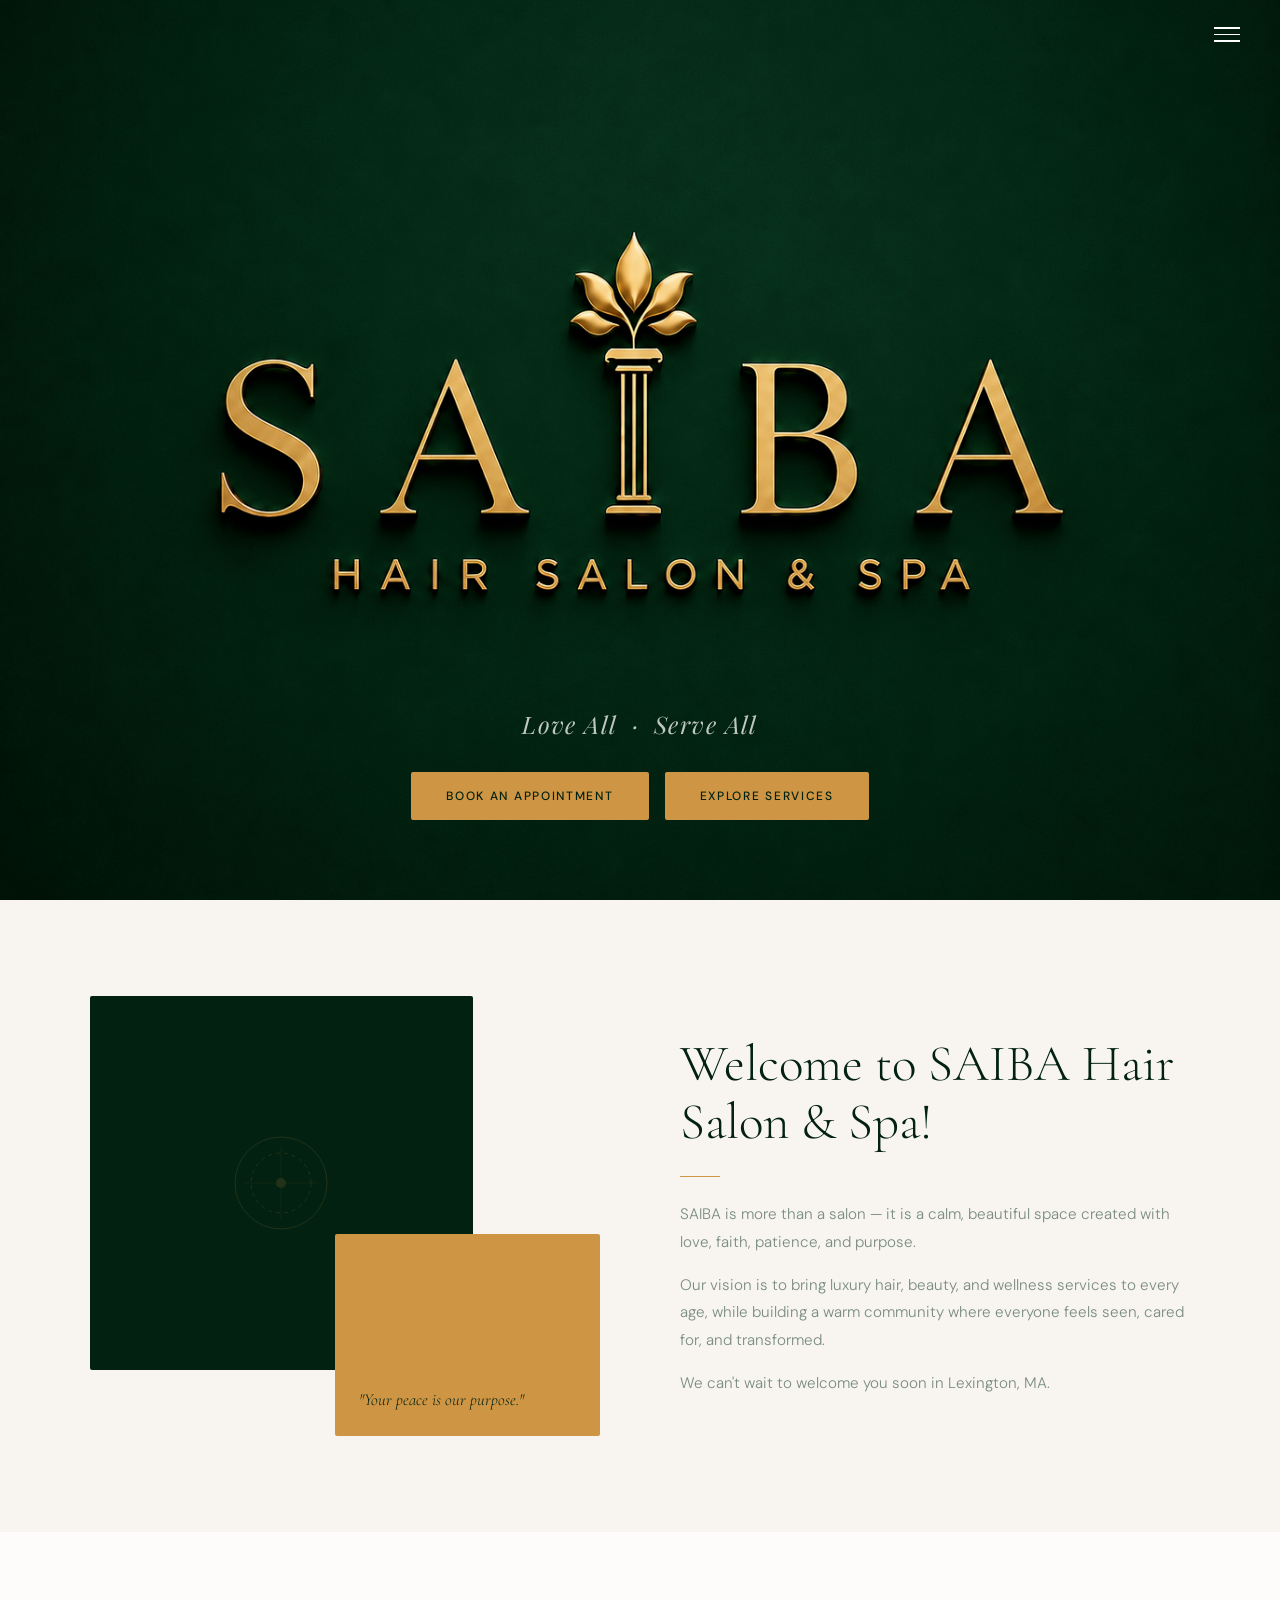
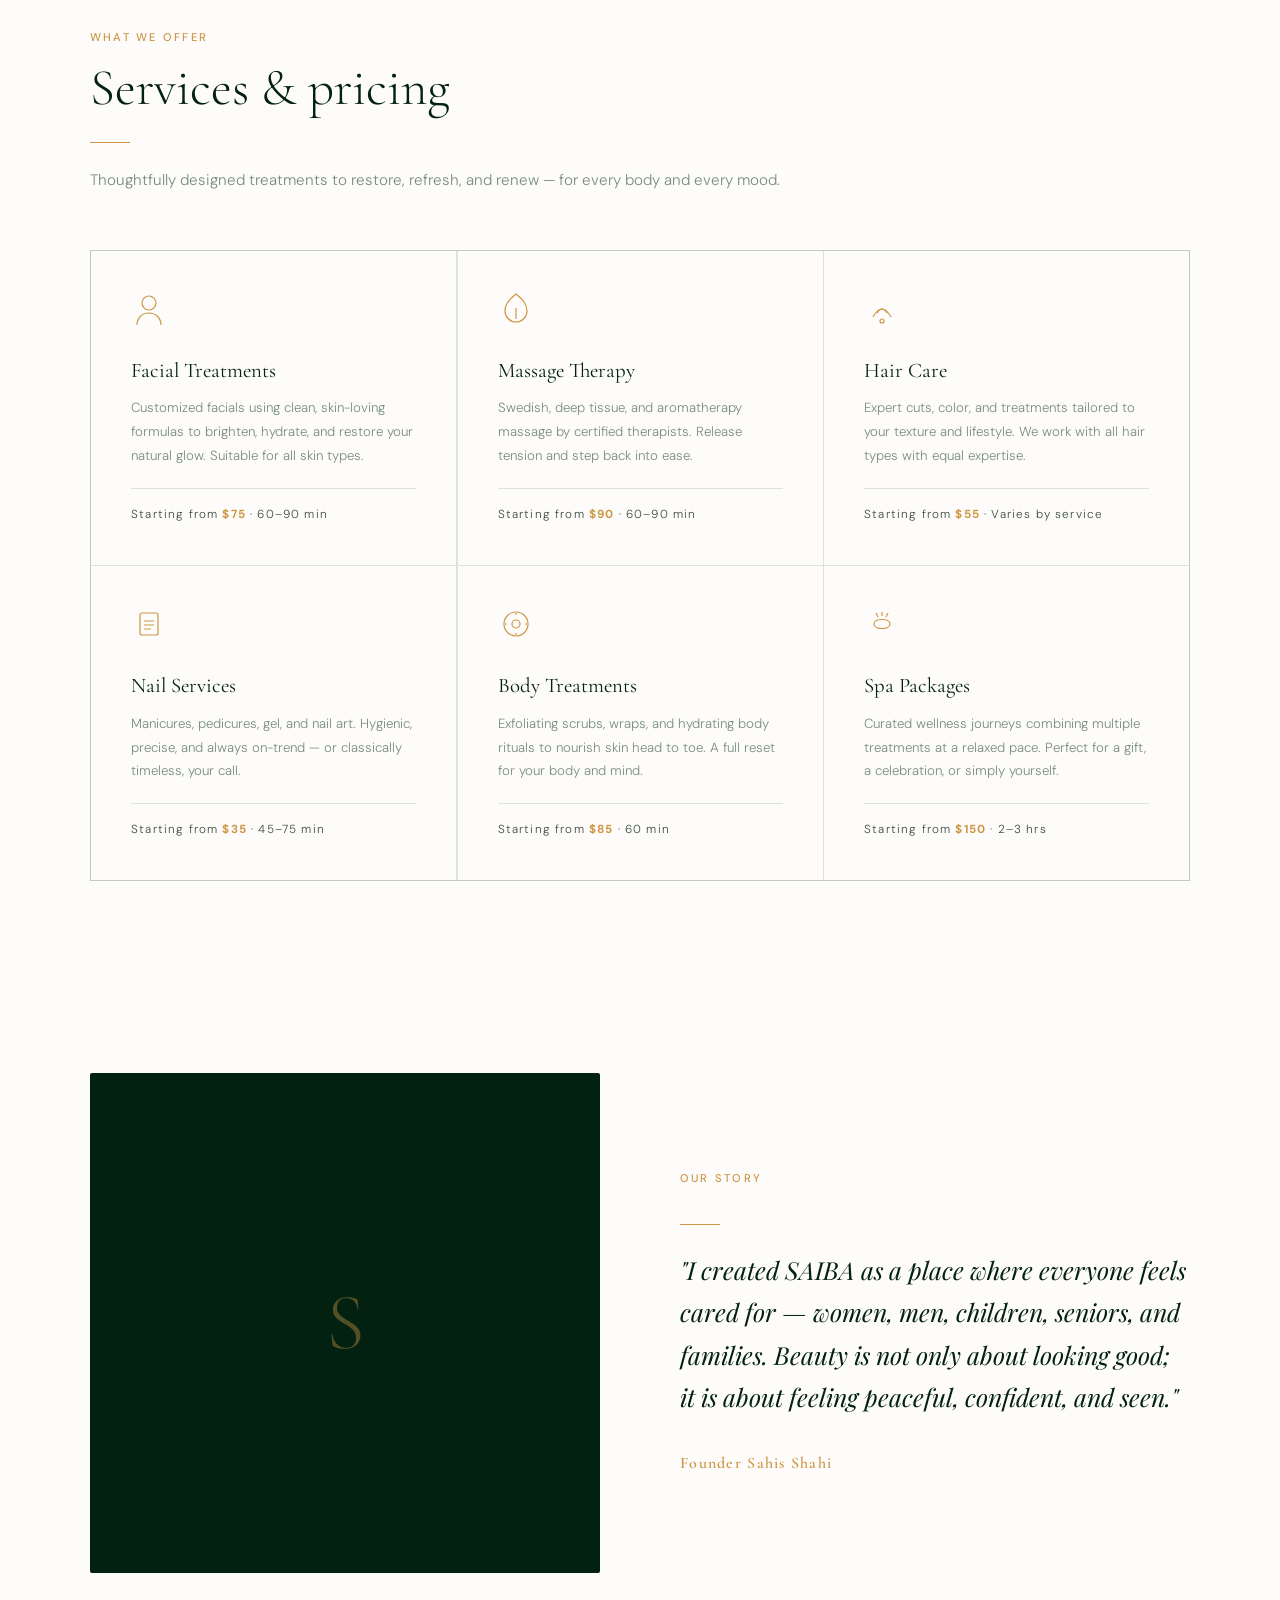
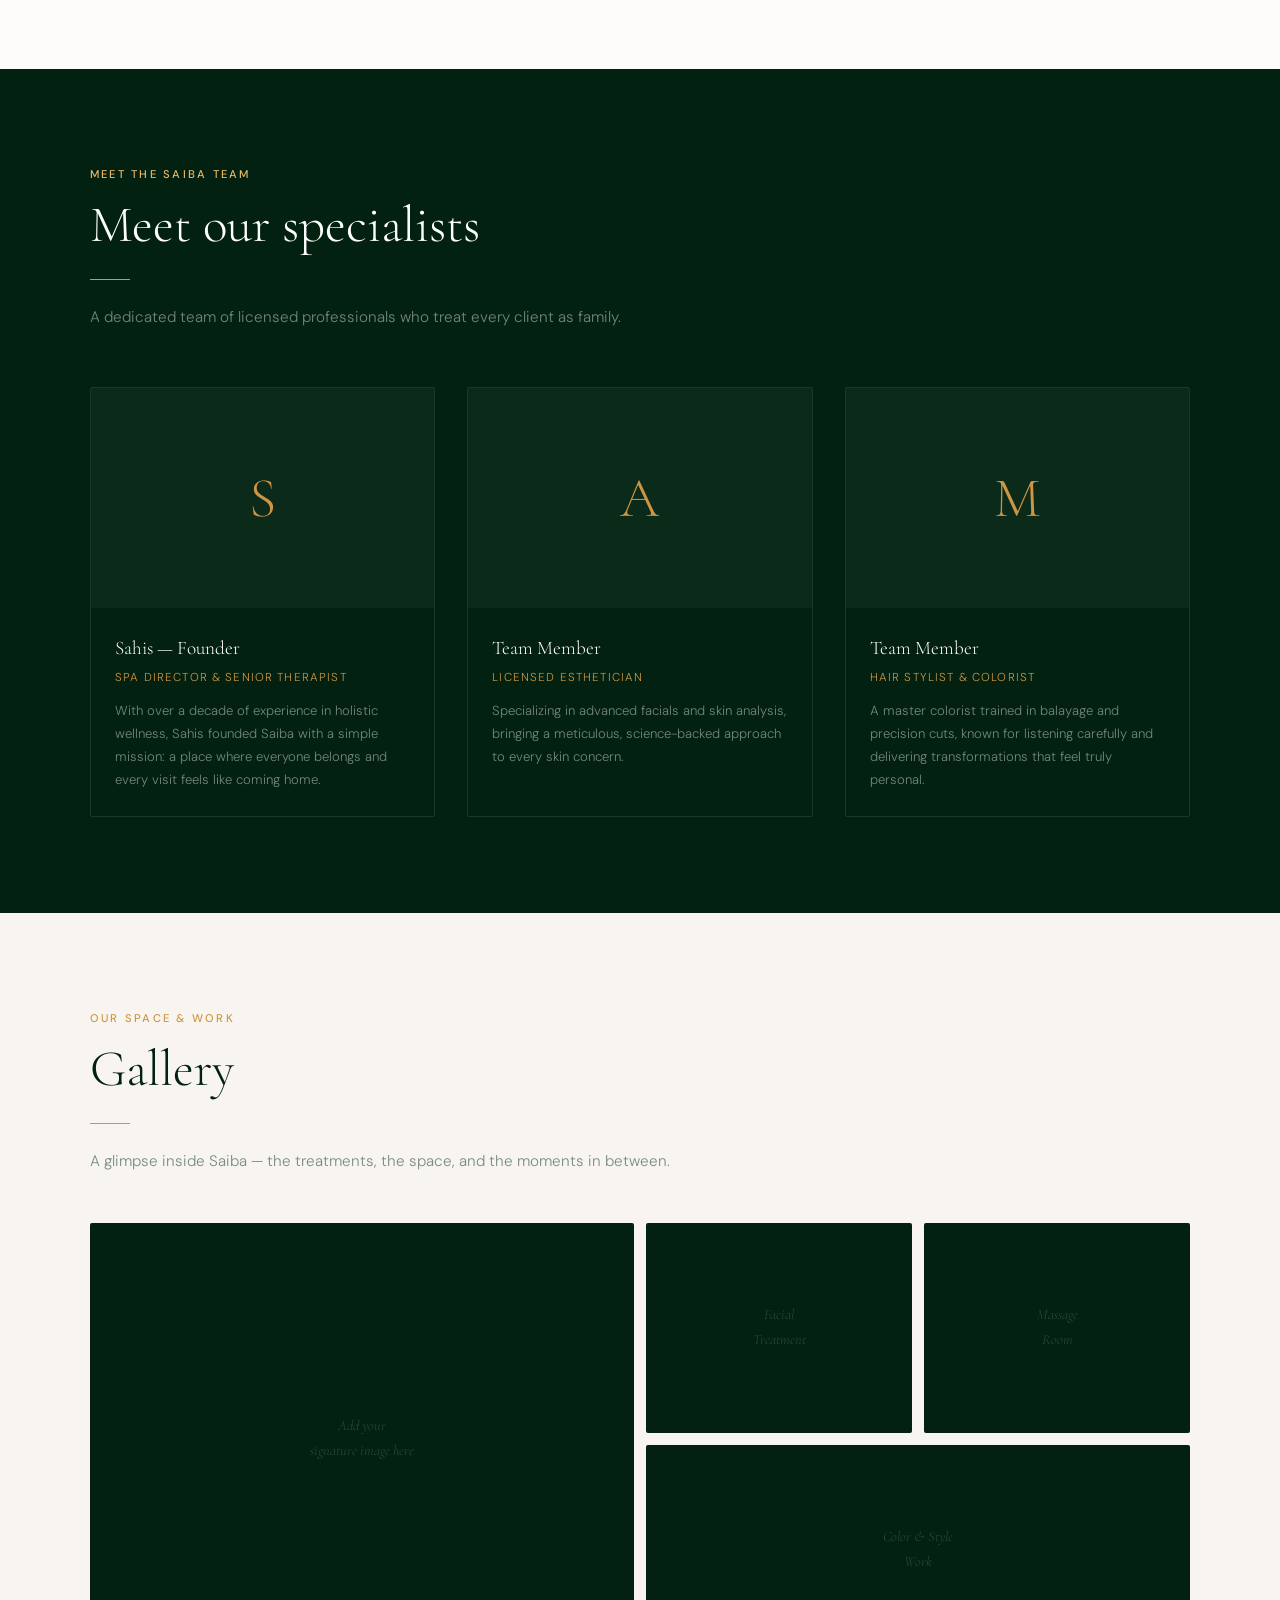
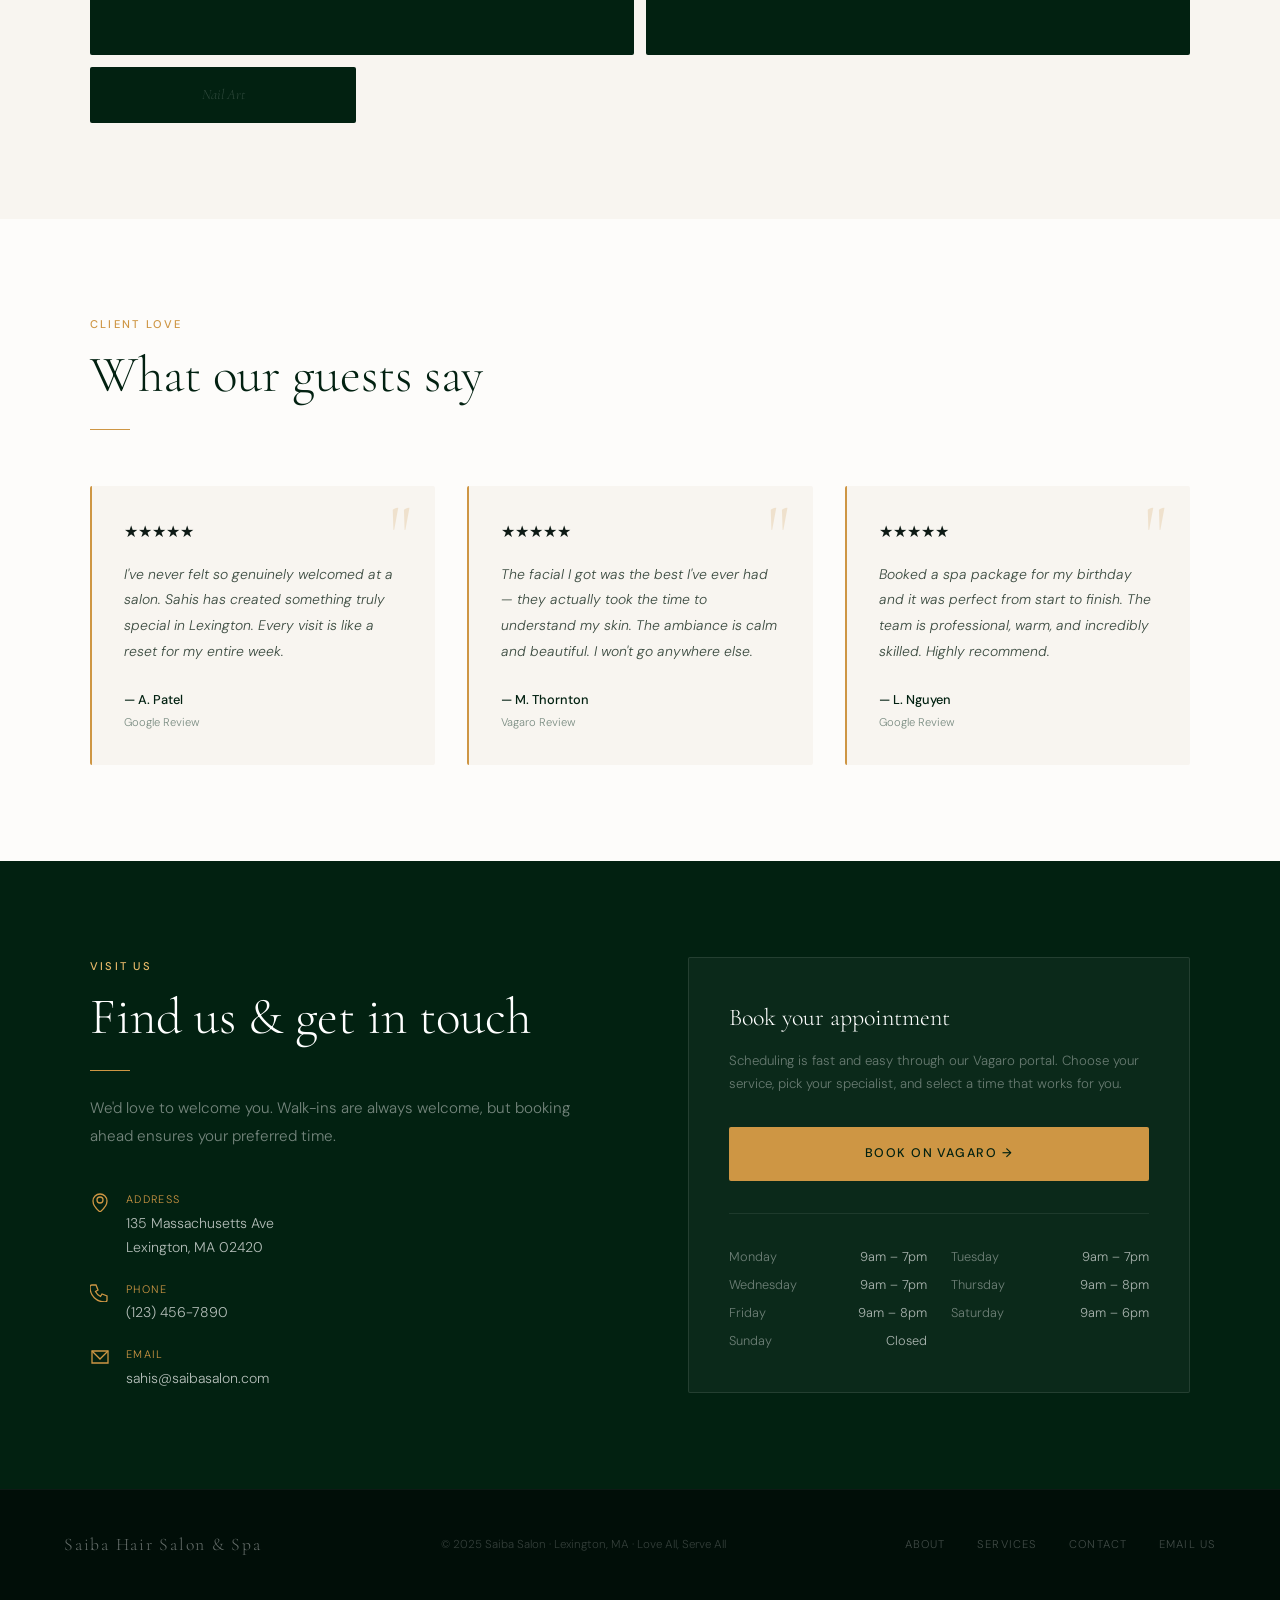
==== index.html @ d95d7edf "Add files via upload" ====
<!DOCTYPE html>
<html lang="en">
<head>
<meta charset="UTF-8" />
<meta name="viewport" content="width=device-width, initial-scale=1.0" />
<title>Saiba Hair Salon & Spa — Love All, Serve All</title>
<link rel="preconnect" href="https://fonts.googleapis.com" />
<link rel="preconnect" href="https://fonts.gstatic.com" crossorigin />
<link href="https://fonts.googleapis.com/css2?family=Cormorant+Garamond:ital,wght@0,300;0,400;0,600;1,300;1,400&family=DM+Sans:wght@300;400;500&family=Playfair+Display:ital@1&display=swap" rel="stylesheet" />
<style>
  *, *::before, *::after { box-sizing: border-box; margin: 0; padding: 0; }
  :root {
    --forest: #022111;
    --gold: #ce9644;
    --gold-light: #e8b96a;
    --cream: #f8f5f0;
    --warm-white: #fdfcfa;
    --text-dark: #0e1a15;
    --text-mid: #3a4a3f;
    --text-muted: #7a8c82;
    --border: rgba(2,33,17,0.12);
  }
  html { scroll-behavior: smooth; }
  body { font-family: 'DM Sans', sans-serif; background: var(--warm-white); color: var(--text-dark); font-size: 16px; line-height: 1.7; font-weight: 300; }

  /* ── HAMBURGER NAV ── */
  .top-bar {
    position: fixed; top: 0; left: 0; right: 0; z-index: 200;
    display: flex; align-items: center; justify-content: flex-end;
    padding: 1.2rem 2rem;
  }
  .hamburger {
    background: none; border: none; cursor: pointer;
    display: flex; flex-direction: column; gap: 5px; padding: 8px;
    z-index: 300;
  }
  .hamburger span {
    display: block; width: 26px; height: 1.5px;
    background: #fff;
    transition: transform 0.3s, opacity 0.3s, background 0.3s;
    transform-origin: center;
  }
  .hamburger.open span:nth-child(1) { transform: translateY(6.5px) rotate(45deg); }
  .hamburger.open span:nth-child(2) { opacity: 0; }
  .hamburger.open span:nth-child(3) { transform: translateY(-6.5px) rotate(-45deg); }
  .hamburger.open span { background: var(--gold); }

  /* drawer */
  .drawer {
    position: fixed; top: 0; right: 0; bottom: 0;
    width: min(340px, 90vw);
    background: var(--forest);
    z-index: 250;
    transform: translateX(100%);
    transition: transform 0.38s cubic-bezier(0.22,1,0.36,1);
    display: flex; flex-direction: column;
    padding: 6rem 3rem 3rem;
    border-left: 0.5px solid rgba(206,150,68,0.2);
  }
  .drawer.open { transform: translateX(0); }
  .drawer-overlay {
    position: fixed; inset: 0; z-index: 240;
    background: rgba(0,0,0,0.45);
    opacity: 0; pointer-events: none;
    transition: opacity 0.3s;
  }
  .drawer-overlay.open { opacity: 1; pointer-events: all; }
  .drawer-logo {
    font-family: 'Cormorant Garamond', serif;
    font-size: 1.1rem; font-weight: 400;
    color: rgba(255,255,255,0.4);
    letter-spacing: 0.15em; text-transform: uppercase;
    margin-bottom: 2.5rem;
  }
  .drawer nav { display: flex; flex-direction: column; gap: 0.25rem; }
  .drawer nav a {
    text-decoration: none;
    font-family: 'Cormorant Garamond', serif;
    font-size: 2rem; font-weight: 300;
    color: rgba(255,255,255,0.75);
    letter-spacing: 0.04em;
    padding: 0.5rem 0;
    border-bottom: 0.5px solid rgba(255,255,255,0.07);
    transition: color 0.2s, padding-left 0.2s;
  }
  .drawer nav a:hover { color: var(--gold); padding-left: 0.5rem; }
  .drawer-footer {
    margin-top: auto;
    font-size: 0.72rem; letter-spacing: 0.1em;
    color: rgba(255,255,255,0.2);
    text-transform: uppercase;
  }
  .drawer-footer a { color: rgba(255,255,255,0.2); text-decoration: none; }
  .drawer-footer a:hover { color: var(--gold); }

  /* ── LANDING / HERO ── */
  #home {
    position: relative;
    height: 100vh; min-height: 600px;
    display: flex; flex-direction: column;
    align-items: center; justify-content: center;
    overflow: hidden;
  }
  .hero-bg-img {
    position: absolute;
    inset: 0;
    width: 100%; height: 100%;
    object-fit: cover;
    object-position: center;
    user-select: none;
    pointer-events: none;
  }
  .hero-content {
    position: relative;
    z-index: 1;
    display: flex;
    flex-direction: column;
    align-items: center;
    margin-top: auto;
    margin-bottom: 5rem;
    animation: fadeUp 1.1s 0.3s cubic-bezier(0.22,1,0.36,1) both;
  }
  .hero-tagline {
    font-family: 'Playfair Display', serif;
    font-style: italic;
    font-size: 1.5rem;
    letter-spacing: 0.06em;
    color: rgba(255,255,255,0.75);
    margin-bottom: 1.75rem;
  }
  .hero-ctas {
    display: flex; gap: 1rem;
  }
  @keyframes fadeUp {
    from { opacity: 0; transform: translateY(20px); }
    to   { opacity: 1; transform: translateY(0); }
  }
  .btn-book {
    background: var(--gold); color: var(--forest);
    text-decoration: none;
    padding: 0.85rem 2.2rem;
    font-size: 0.75rem; font-weight: 500;
    letter-spacing: 0.14em; text-transform: uppercase;
    border-radius: 2px;
    transition: background 0.2s, transform 0.15s;
    border: none; cursor: pointer;
  }
  .btn-book:hover { background: var(--gold-light); transform: translateY(-1px); }
  .btn-services {
    background: var(--gold); color: var(--forest);
    text-decoration: none;
    padding: 0.85rem 2.2rem;
    font-size: 0.75rem; font-weight: 500;
    letter-spacing: 0.14em; text-transform: uppercase;
    border-radius: 2px;
    transition: background 0.2s, transform 0.15s;
    border: none; cursor: pointer;
  }
  .btn-services:hover { background: var(--gold-light); transform: translateY(-1px); }
  .scroll-hint {
    position: absolute; bottom: 2rem; left: 50%; transform: translateX(-50%);
    display: flex; flex-direction: column; align-items: center; gap: 6px;
    z-index: 1;
    animation: fadeUp 1.1s 0.8s cubic-bezier(0.22,1,0.36,1) both;
  }
  .scroll-hint span { font-size: 0.6rem; letter-spacing: 0.18em; text-transform: uppercase; color: rgba(255,255,255,0.22); }
  .scroll-line { width: 0.5px; height: 32px; background: rgba(255,255,255,0.18); animation: scrollPulse 2s 1.8s infinite; }
  @keyframes scrollPulse {
    0%, 100% { opacity: 0.18; }
    50% { opacity: 0.55; }
  }
  /* ── SHARED SECTION STYLES ── */
  /* ── SHARED SECTION STYLES ── */
  section:not(#home) { padding: 6rem 4rem; }
  .section-eyebrow { font-size: 0.7rem; font-weight: 500; letter-spacing: 0.2em; text-transform: uppercase; color: var(--gold); margin-bottom: 0.75rem; }
  .section-title { font-family: 'Cormorant Garamond', serif; font-size: clamp(2.2rem, 4vw, 3.2rem); font-weight: 300; line-height: 1.15; color: var(--forest); margin-bottom: 1.25rem; }
  .section-sub { font-size: 0.95rem; color: var(--text-muted); max-width: 520px; line-height: 1.8; }
  .divider { width: 2.5rem; height: 1px; background: var(--gold); margin: 1.5rem 0; }

  /* ── ABOUT ── */
  #about { background: var(--cream); }
  .about-grid { display: grid; grid-template-columns: 1fr 1fr; gap: 5rem; align-items: center; max-width: 1100px; margin: 0 auto; }
  .about-visual { position: relative; height: 440px; }
  .about-rect-main { position: absolute; top: 0; left: 0; width: 75%; height: 85%; background: var(--forest); border-radius: 2px; display: flex; align-items: center; justify-content: center; }
  .about-rect-accent { position: absolute; bottom: 0; right: 0; width: 52%; height: 46%; background: var(--gold); border-radius: 2px; display: flex; align-items: flex-end; padding: 1.5rem; }
  .about-quote { font-family: 'Cormorant Garamond', serif; font-size: 1.05rem; font-style: italic; color: var(--forest); line-height: 1.5; }
  .about-values { display: flex; flex-direction: column; gap: 1.4rem; margin-top: 2.5rem; }
  .value-item { display: flex; gap: 1rem; align-items: flex-start; }
  .value-num { font-family: 'Cormorant Garamond', serif; font-size: 1rem; color: var(--gold); min-width: 2rem; padding-top: 0.15rem; }
  .value-text { font-size: 0.88rem; color: var(--text-mid); }
  .value-label { font-weight: 500; color: var(--forest); display: block; margin-bottom: 0.15rem; }

  /* ── SERVICES ── */
  #services { background: var(--warm-white); }
  .services-header { max-width: 1100px; margin: 0 auto 3.5rem; }
  .services-grid { display: grid; grid-template-columns: repeat(3, 1fr); gap: 1.5px; max-width: 1100px; margin: 0 auto; background: var(--border); border: 1.5px solid var(--border); }
  .service-card { background: var(--warm-white); padding: 2.5rem; transition: background 0.25s; }
  .service-card:hover { background: var(--cream); }
  .service-icon { width: 36px; height: 36px; margin-bottom: 1.1rem; color: var(--gold); }
  .service-name { font-family: 'Cormorant Garamond', serif; font-size: 1.3rem; font-weight: 400; color: var(--forest); margin-bottom: 0.5rem; }
  .service-desc { font-size: 0.83rem; color: var(--text-muted); line-height: 1.8; margin-bottom: 1.25rem; }
  .service-price { font-size: 0.73rem; letter-spacing: 0.1em; color: var(--text-mid); border-top: 0.5px solid var(--border); padding-top: 1rem; }
  .service-price strong { color: var(--gold); }

  /* ── OUR STORY ── */
  #our-story { background: var(--warm-white); }
  .our-story-inner { display: grid; grid-template-columns: 1fr 1fr; gap: 5rem; align-items: center; max-width: 1100px; margin: 0 auto; }
  .our-story-photo { position: relative; height: 500px; background: var(--forest); border-radius: 2px; display: flex; align-items: center; justify-content: center; overflow: hidden; }
  .our-story-photo img { width: 100%; height: 100%; object-fit: cover; object-position: center; display: block; }
  .our-story-photo-placeholder { font-family: 'Cormorant Garamond', serif; font-size: 5rem; font-weight: 300; color: var(--gold); opacity: 0.4; }
  .our-story-text { display: flex; flex-direction: column; justify-content: center; }
  .our-story-quote { font-family: 'Playfair Display', serif; font-style: italic; font-size: clamp(1.2rem, 2vw, 1.55rem); color: var(--forest); line-height: 1.7; margin-bottom: 2rem; }
  .our-story-signature { font-family: 'Cormorant Garamond', serif; font-size: 1rem; font-weight: 600; color: var(--gold); letter-spacing: 0.08em; }
  @media (max-width: 900px) {
    .our-story-inner { grid-template-columns: 1fr; gap: 2.5rem; }
    .our-story-photo { height: 320px; }
  }

  /* ── TEAM ── */
  #team { background: var(--forest); }
  .team-header { max-width: 1100px; margin: 0 auto 3.5rem; }
  .team-header .section-title { color: #fff; }
  .team-header .section-eyebrow { color: var(--gold-light); }
  .team-header .section-sub { color: rgba(255,255,255,0.45); }
  .team-grid { display: grid; grid-template-columns: repeat(3, 1fr); gap: 2rem; max-width: 1100px; margin: 0 auto; }
  .team-card { border: 0.5px solid rgba(255,255,255,0.1); border-radius: 2px; overflow: hidden; transition: border-color 0.25s; }
  .team-card:hover { border-color: var(--gold); }
  .team-avatar { height: 220px; background: rgba(255,255,255,0.04); display: flex; align-items: center; justify-content: center; font-family: 'Cormorant Garamond', serif; font-size: 3.5rem; font-weight: 300; color: var(--gold); }
  .team-info { padding: 1.5rem; }
  .team-name { font-family: 'Cormorant Garamond', serif; font-size: 1.2rem; color: #fff; margin-bottom: 0.2rem; }
  .team-role { font-size: 0.72rem; letter-spacing: 0.1em; text-transform: uppercase; color: var(--gold); }
  .team-bio { font-size: 0.82rem; color: rgba(255,255,255,0.45); margin-top: 0.75rem; line-height: 1.75; }

  /* ── GALLERY ── */
  #gallery { background: var(--cream); }
  .gallery-header { max-width: 1100px; margin: 0 auto 3rem; }
  .gallery-grid { display: grid; grid-template-columns: repeat(4,1fr); grid-template-rows: 210px 210px; gap: 0.75rem; max-width: 1100px; margin: 0 auto; }
  .gallery-item { background: var(--forest); border-radius: 2px; display: flex; align-items: center; justify-content: center; position: relative; overflow: hidden; }
  .gallery-item:first-child { grid-column: span 2; grid-row: span 2; }
  .gallery-item:nth-child(4) { grid-column: span 2; }
  .gallery-placeholder { font-family: 'Cormorant Garamond', serif; font-size: 0.9rem; font-style: italic; color: rgba(255,255,255,0.18); text-align: center; padding: 1rem; }
  .gallery-overlay { position: absolute; inset: 0; background: rgba(206,150,68,0); transition: background 0.3s; display: flex; align-items: center; justify-content: center; }
  .gallery-item:hover .gallery-overlay { background: rgba(206,150,68,0.14); }
  .gallery-tag { font-size: 0.68rem; letter-spacing: 0.15em; text-transform: uppercase; color: rgba(255,255,255,0); transition: color 0.3s; }
  .gallery-item:hover .gallery-tag { color: #fff; }

  /* ── TESTIMONIALS ── */
  #testimonials { background: var(--warm-white); }
  .testimonials-header { max-width: 1100px; margin: 0 auto 3.5rem; }
  .testimonials-grid { display: grid; grid-template-columns: repeat(3,1fr); gap: 2rem; max-width: 1100px; margin: 0 auto; }
  .testimonial-card { background: var(--cream); padding: 2rem; border-radius: 2px; border-left: 2px solid var(--gold); position: relative; }
  .testimonial-quote-mark { font-family: 'Cormorant Garamond', serif; font-size: 5rem; line-height: 0.6; color: var(--gold); opacity: 0.2; position: absolute; top: 1.5rem; right: 1.5rem; }
  .testimonial-text { font-size: 0.87rem; color: var(--text-mid); line-height: 1.85; margin-bottom: 1.5rem; font-style: italic; }
  .testimonial-author { font-size: 0.8rem; font-weight: 500; color: var(--forest); }
  .testimonial-source { font-size: 0.7rem; color: var(--text-muted); margin-top: 0.2rem; }
  .stars { display: flex; gap: 3px; margin-bottom: 1rem; }
  .star { color: var(--gold); font-size: 0.72rem; }

  /* ── CONTACT ── */
  #contact { background: var(--forest); }
  .contact-inner { max-width: 1100px; margin: 0 auto; display: grid; grid-template-columns: 1fr 1fr; gap: 6rem; align-items: start; }
  #contact .section-title { color: #fff; }
  #contact .section-eyebrow { color: var(--gold-light); }
  #contact .section-sub { color: rgba(255,255,255,0.45); }
  .contact-details { margin-top: 2.5rem; display: flex; flex-direction: column; gap: 1.25rem; }
  .contact-item { display: flex; gap: 1rem; align-items: flex-start; }
  .contact-icon { width: 20px; height: 20px; color: var(--gold); flex-shrink: 0; margin-top: 2px; }
  .contact-label { font-size: 0.68rem; letter-spacing: 0.12em; text-transform: uppercase; color: var(--gold); margin-bottom: 0.2rem; display: block; }
  .contact-value { font-size: 0.88rem; color: rgba(255,255,255,0.7); }
  .contact-value a { color: rgba(255,255,255,0.7); text-decoration: none; }
  .contact-value a:hover { color: var(--gold); }
  .booking-box { background: rgba(255,255,255,0.04); border: 0.5px solid rgba(255,255,255,0.1); border-radius: 2px; padding: 2.5rem; }
  .booking-title { font-family: 'Cormorant Garamond', serif; font-size: 1.5rem; color: #fff; margin-bottom: 0.75rem; }
  .booking-sub { font-size: 0.83rem; color: rgba(255,255,255,0.38); margin-bottom: 2rem; line-height: 1.7; }
  .vagaro-btn { display: block; background: var(--gold); color: var(--forest); text-decoration: none; padding: 1rem 2.2rem; font-size: 0.78rem; font-weight: 500; letter-spacing: 0.12em; text-transform: uppercase; border-radius: 2px; text-align: center; transition: background 0.2s; }
  .vagaro-btn:hover { background: var(--gold-light); }
  .hours-grid { display: grid; grid-template-columns: 1fr 1fr; gap: 0.4rem 1.5rem; margin-top: 2rem; padding-top: 2rem; border-top: 0.5px solid rgba(255,255,255,0.08); }
  .hours-row { display: flex; justify-content: space-between; font-size: 0.8rem; }
  .hours-day { color: rgba(255,255,255,0.4); }
  .hours-time { color: rgba(255,255,255,0.65); }

  /* ── FOOTER ── */
  footer { background: #010e08; padding: 2.5rem 4rem; display: flex; align-items: center; justify-content: space-between; border-top: 0.5px solid rgba(255,255,255,0.05); }
  .footer-logo { font-family: 'Cormorant Garamond', serif; font-size: 1.1rem; color: rgba(255,255,255,0.4); letter-spacing: 0.1em; }
  .footer-copy { font-size: 0.72rem; color: rgba(255,255,255,0.2); }
  .footer-links { display: flex; gap: 2rem; }
  .footer-links a { font-size: 0.7rem; letter-spacing: 0.1em; text-transform: uppercase; color: rgba(255,255,255,0.25); text-decoration: none; transition: color 0.2s; }
  .footer-links a:hover { color: var(--gold); }

  /* ── RESPONSIVE ── */
  @media (max-width: 900px) {
    section:not(#home) { padding: 4rem 1.5rem; }
    .about-grid, .contact-inner { grid-template-columns: 1fr; gap: 2.5rem; }
    .services-grid, .team-grid, .testimonials-grid { grid-template-columns: 1fr; }
    .gallery-grid { grid-template-columns: 1fr 1fr; grid-template-rows: auto; }
    .gallery-item:first-child { grid-column: span 2; }
    .gallery-item:nth-child(4) { grid-column: span 2; }
    .about-visual { height: 280px; }
    footer { flex-direction: column; gap: 1.5rem; text-align: center; }
    .footer-links { flex-wrap: wrap; justify-content: center; }
    .hero-ctas { flex-direction: column; align-items: center; }
  }

  /* ── MOBILE ── */
  @media (max-width: 600px) {
    #home { min-height: 100svh; }
    .hero-bg-img { object-fit: contain; object-position: center center; background: var(--forest); }
    .hero-content {
      width: 100%;
      padding: 0 1.5rem;
      margin-bottom: 3.5rem;
      align-items: center;
      text-align: center;
    }
    .hero-tagline { font-size: 1.15rem; margin-bottom: 1.5rem; }
    .hero-ctas { flex-direction: column; align-items: center; width: 100%; gap: 0.75rem; }
    .btn-book, .btn-services {
      width: 100%; max-width: 280px;
      text-align: center;
      padding: 1rem 1.5rem;
      font-size: 0.78rem;
    }
    .top-bar { padding: 1rem 1.25rem; }
    .drawer { padding: 5rem 2rem 2.5rem; }
    .drawer nav a { font-size: 1.6rem; }
    section:not(#home) { padding: 3rem 1.25rem; }
    .section-title { font-size: clamp(1.75rem, 7vw, 2.5rem); }
    .about-grid { gap: 2rem; }
    .about-visual { height: 220px; }
    .our-story-inner { gap: 2rem; }
    .our-story-photo { height: 280px; }
    .our-story-quote { font-size: 1.05rem; }
    .services-grid { gap: 0; }
    .service-card { padding: 1.75rem 1.25rem; }
    .team-grid { gap: 1.25rem; }
    .gallery-grid { grid-template-columns: 1fr; }
    .gallery-item:first-child, .gallery-item:nth-child(4) { grid-column: span 1; }
    .booking-box { padding: 1.75rem 1.25rem; }
    .hours-grid { grid-template-columns: 1fr; }
    footer { padding: 2rem 1.25rem; }
  }
</style>
</head>
<body>

<!-- TOP BAR WITH HAMBURGER -->
<div class="top-bar">
  <button class="hamburger" id="menuBtn" aria-label="Open menu" aria-expanded="false">
    <span></span><span></span><span></span>
  </button>
</div>

<!-- DRAWER OVERLAY -->
<div class="drawer-overlay" id="drawerOverlay"></div>

<!-- DRAWER -->
<div class="drawer" id="drawer" role="dialog" aria-label="Site navigation">
  <nav>
    <a href="#home"         class="drawer-link">Home</a>
    <a href="#about"        class="drawer-link">About</a>
    <a href="#services"     class="drawer-link">Services</a>
    <a href="#our-story"    class="drawer-link">Our Story</a>
    <a href="#team"         class="drawer-link">Team</a>
    <a href="#gallery"      class="drawer-link">Gallery</a>
    <a href="#testimonials" class="drawer-link">Reviews</a>
    <a href="#contact"      class="drawer-link">Contact</a>
  </nav>
  <div class="drawer-footer">
    <a href="mailto:sahis@saibasalon.com">sahis@saibasalon.com</a><br>
    135 Massachusetts Ave, Lexington MA
  </div>
</div>

<!-- LANDING / HERO -->
<section id="home">
  <picture>
    <source media="(max-width: 600px)" srcset="[data-uri]" />
    <img class="hero-bg-img" src="[data-uri]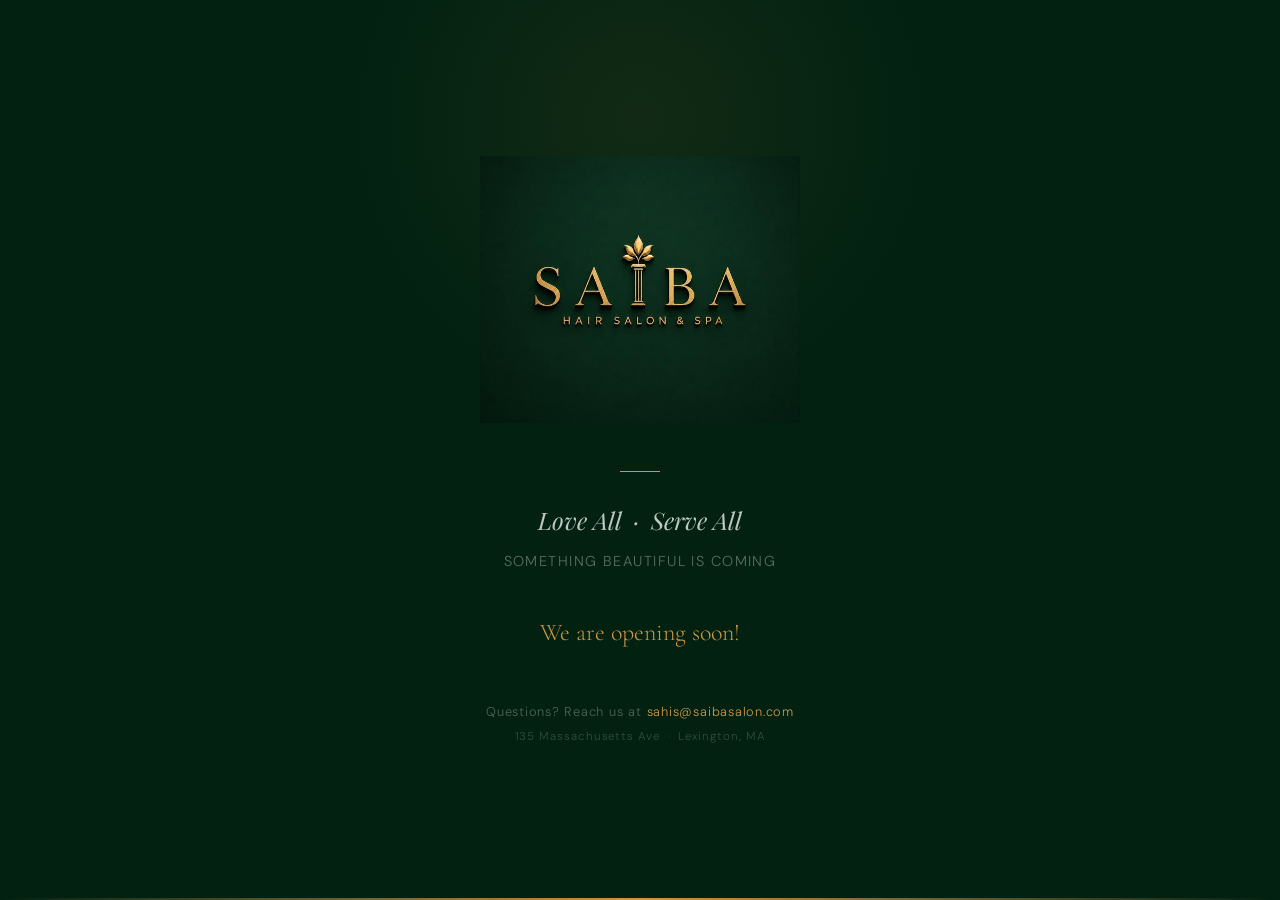
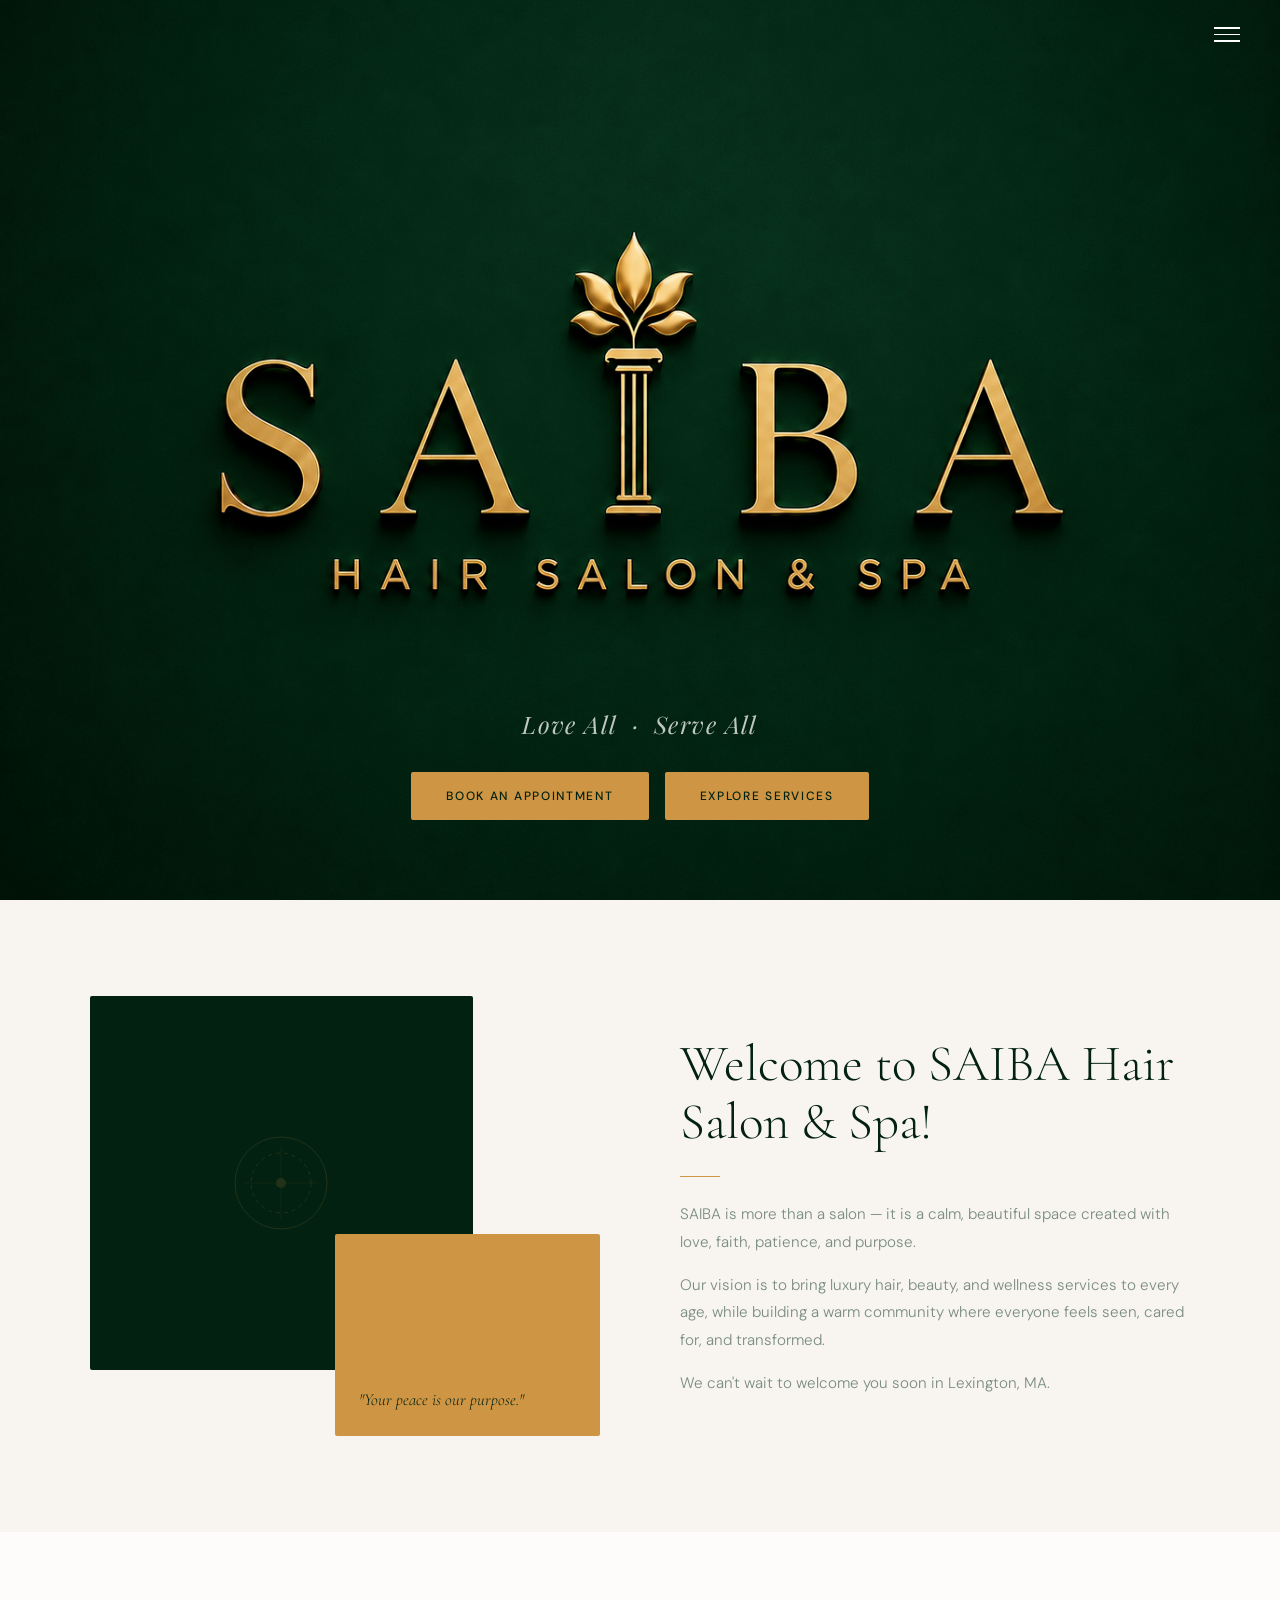
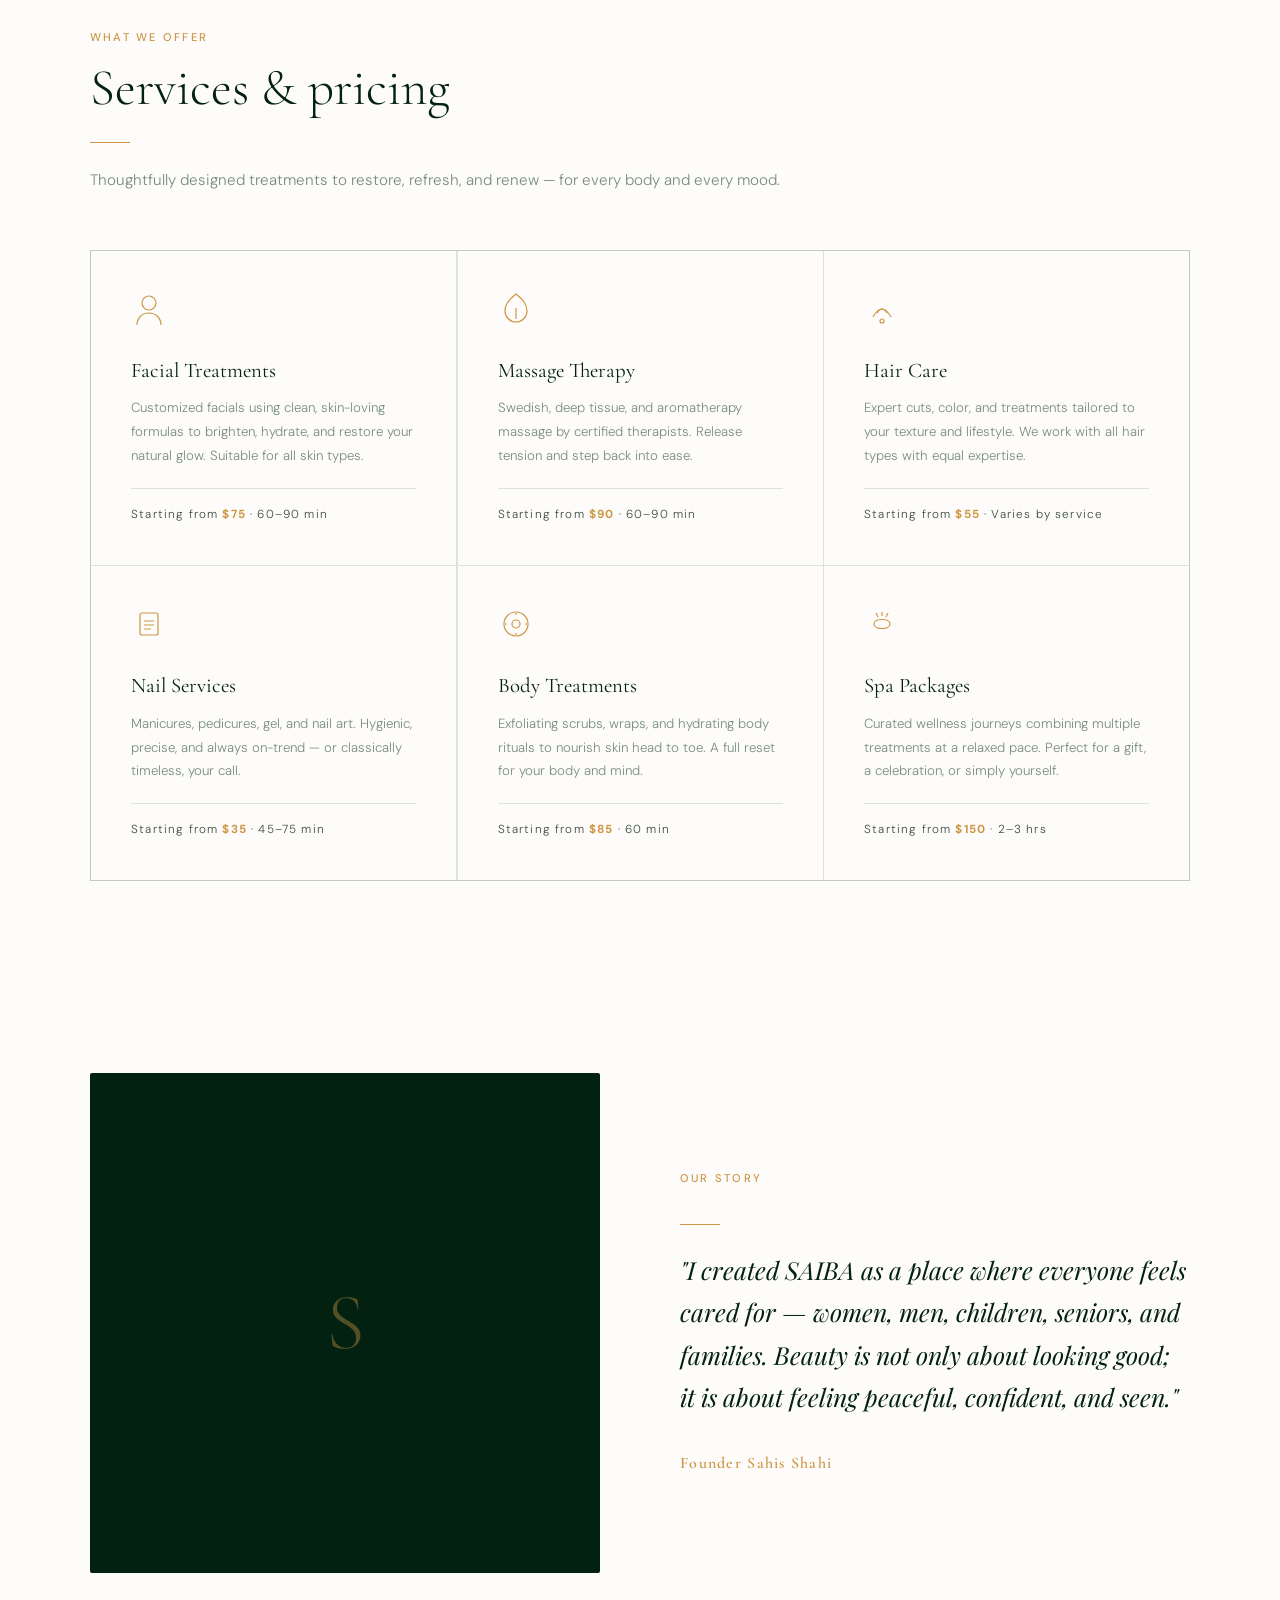
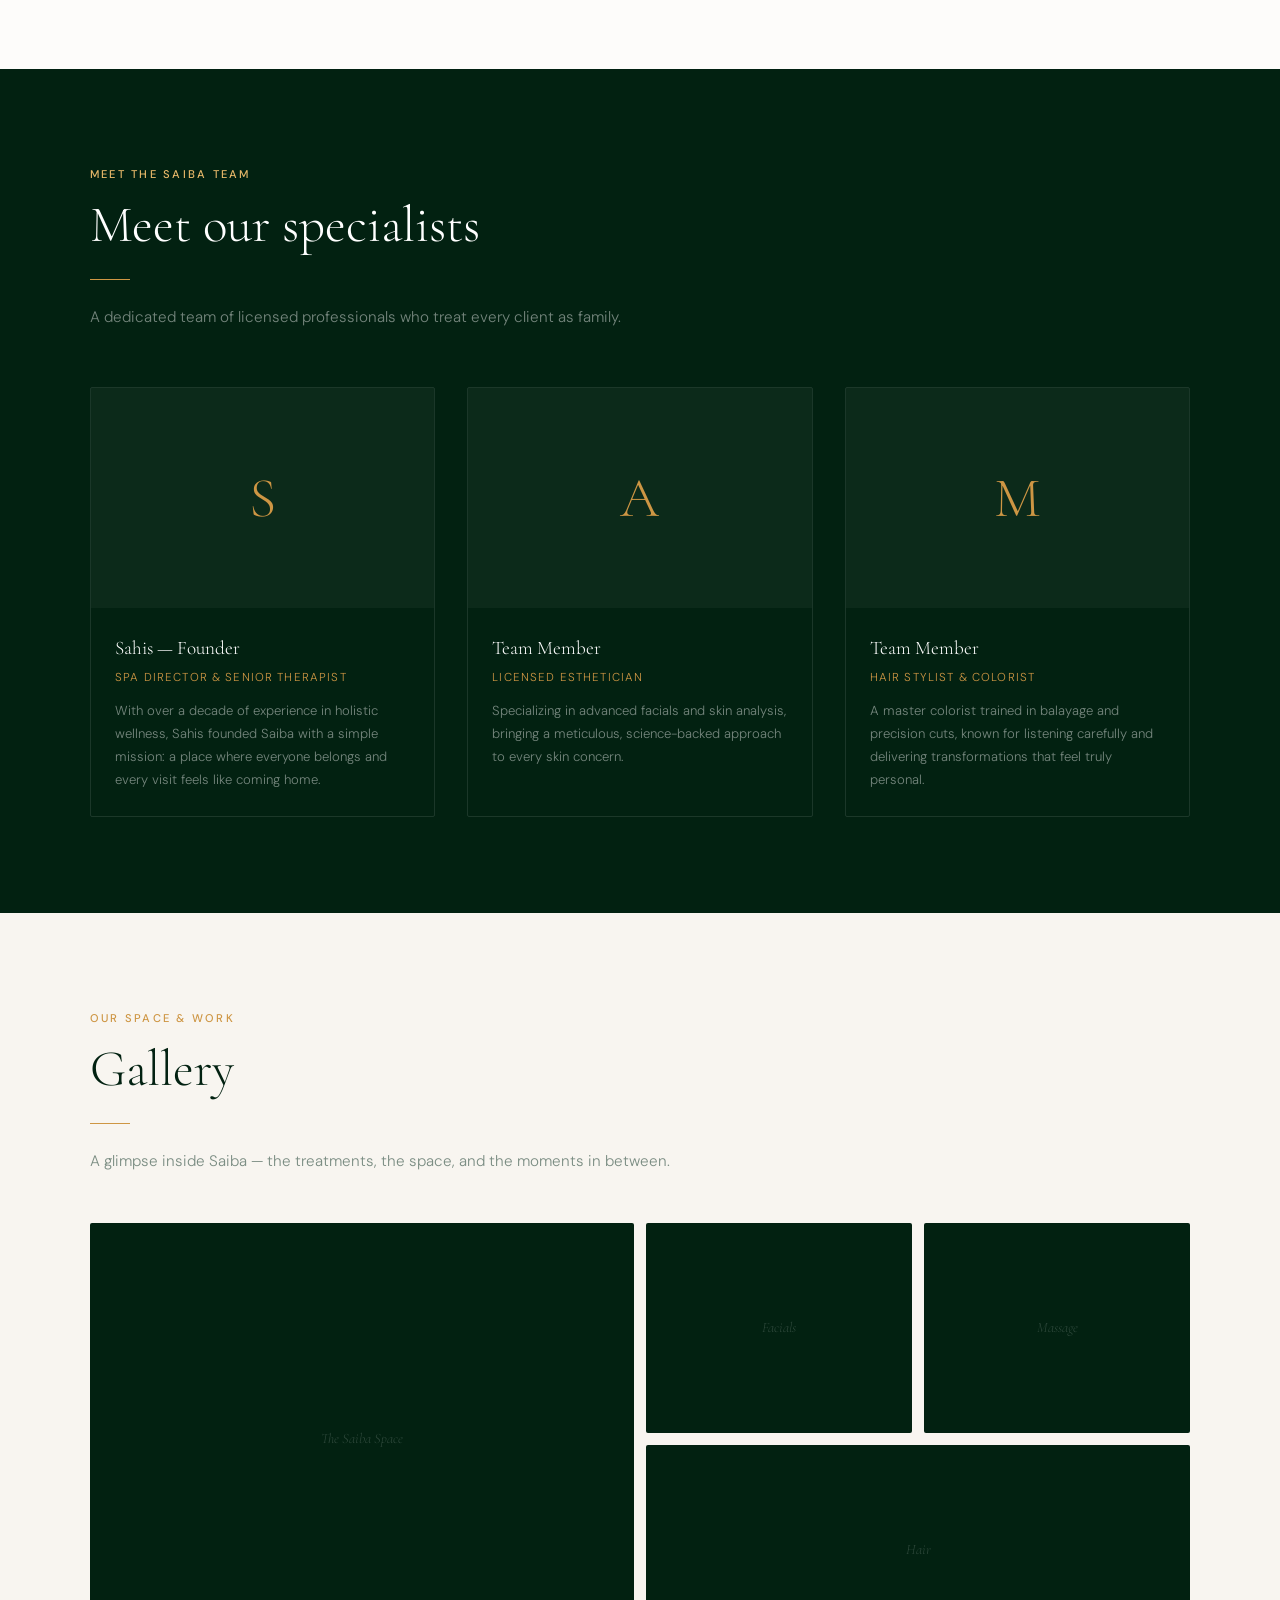
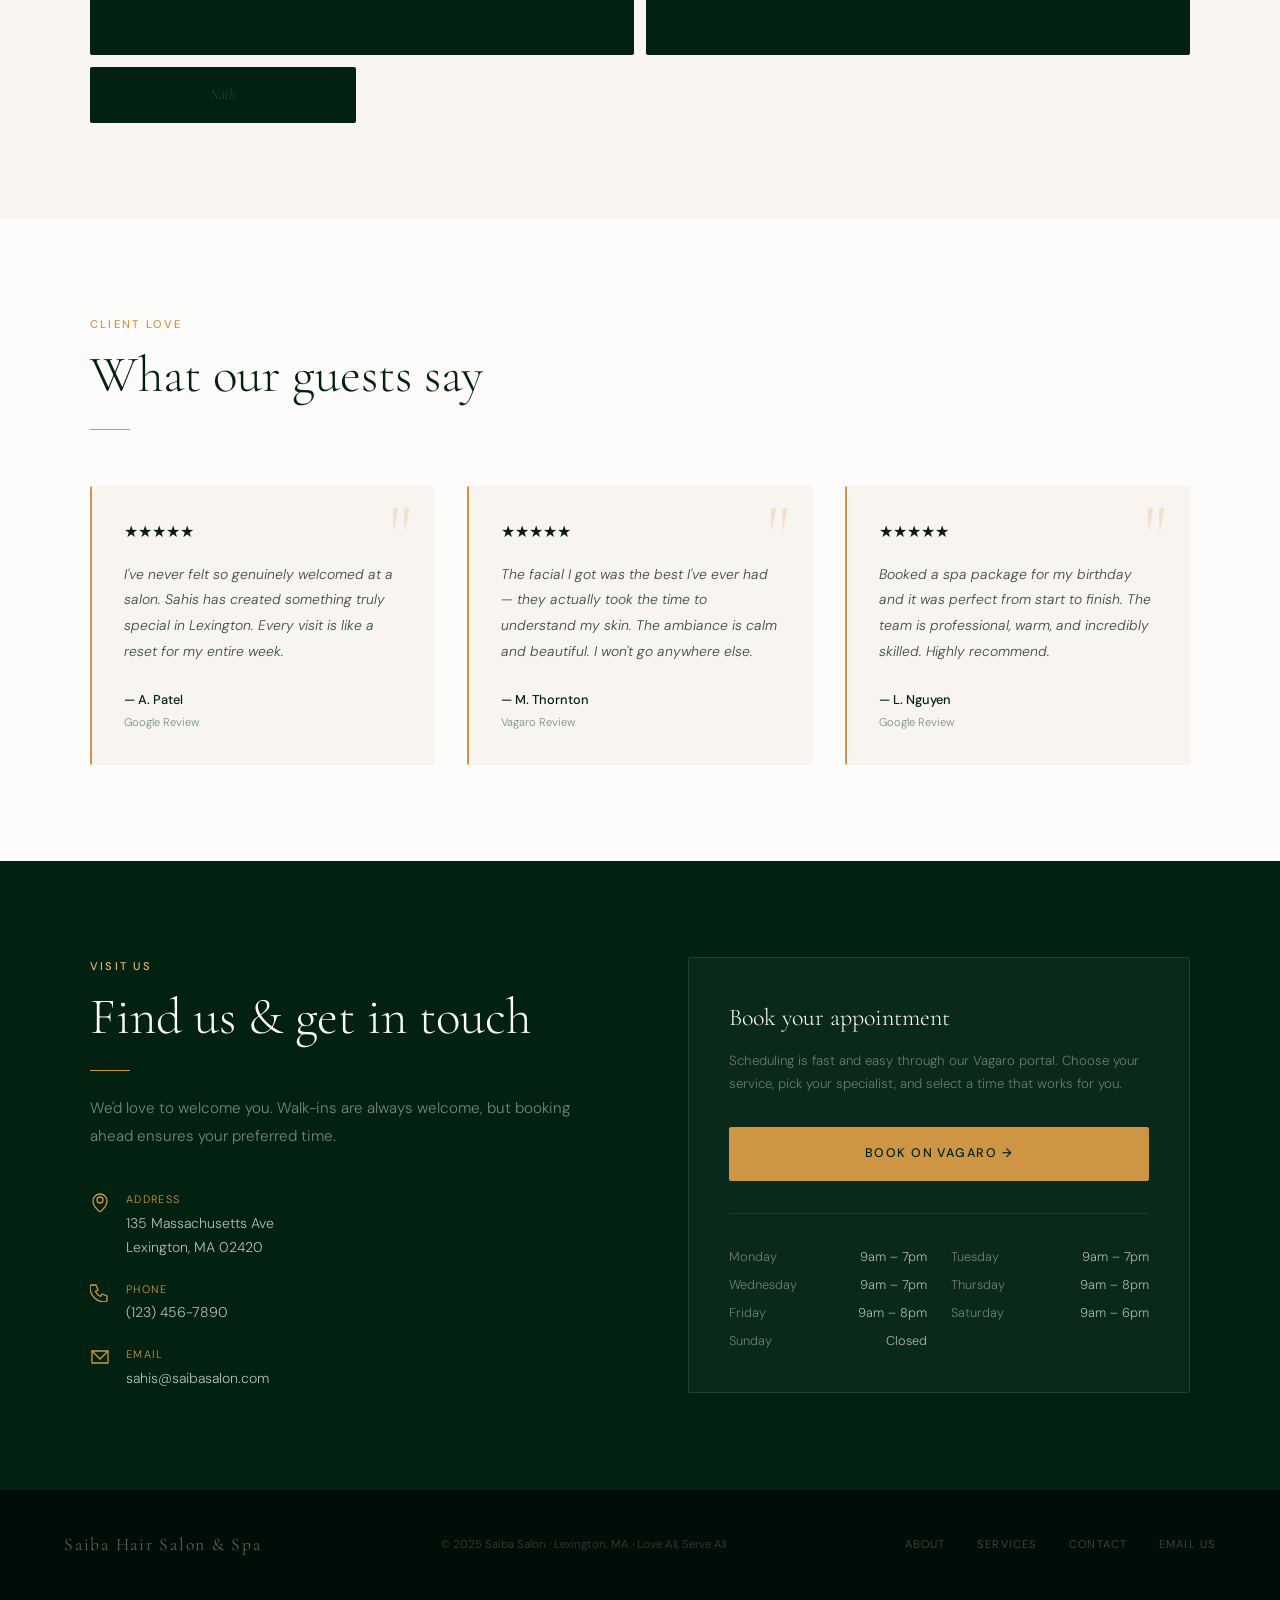
